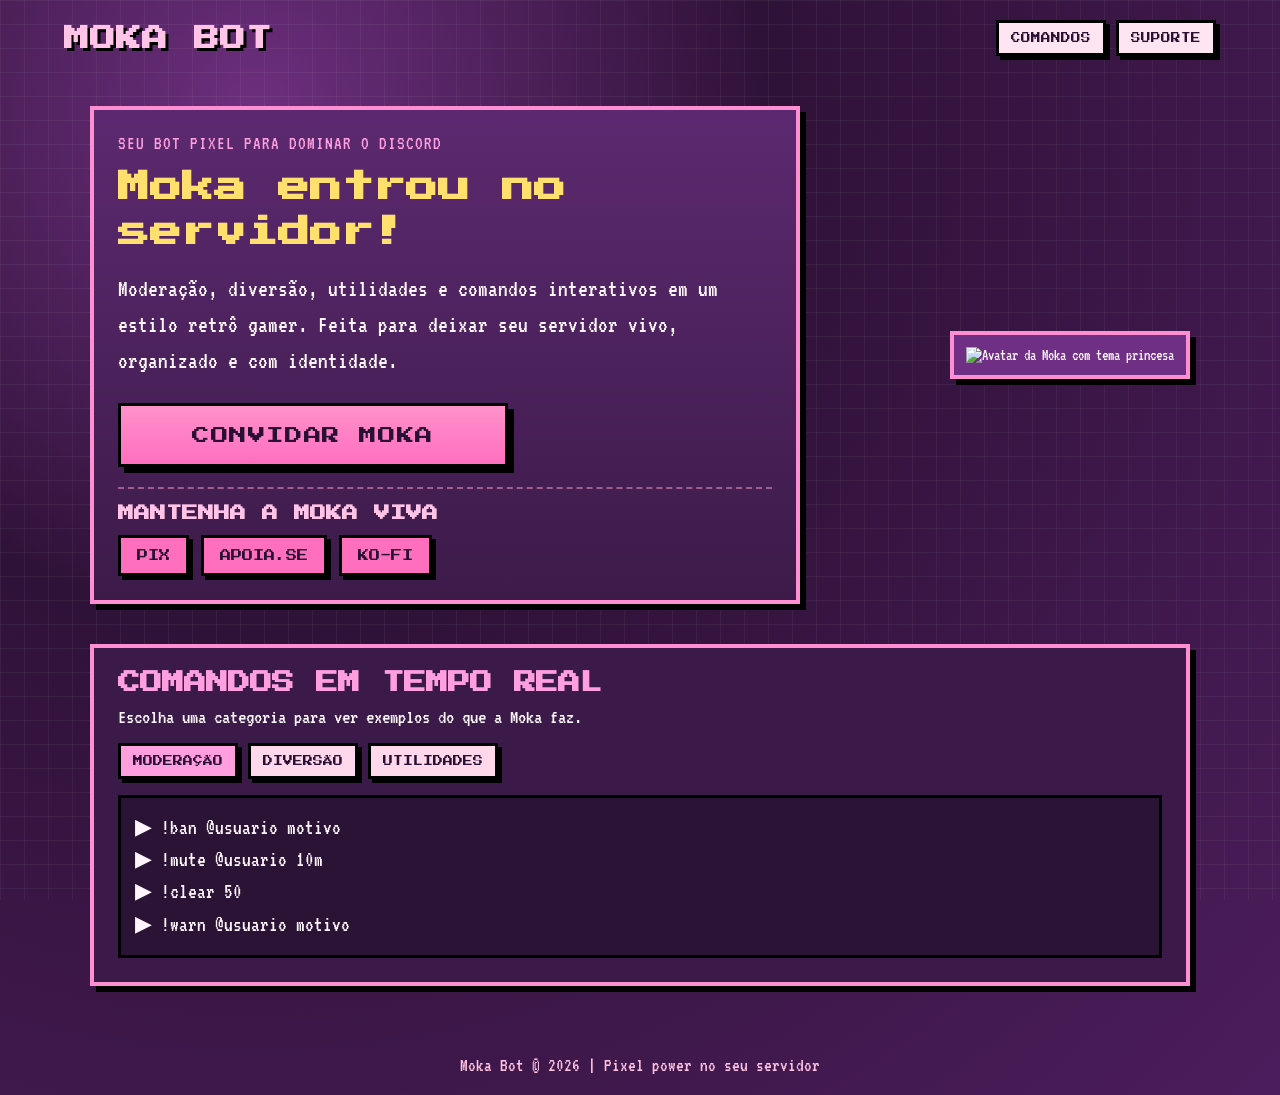
==== index.html @ 4745b2bd "feat:index, css e js base" ====
<!DOCTYPE html>
<!-- # Define o idioma principal da página como português do Brasil -->
<html lang="pt-BR">
<head>
	<!-- # Define a codificação para suportar acentos e caracteres especiais -->
	<meta charset="UTF-8">
	<!-- # Faz o site se adaptar corretamente em celular e tablet -->
	<meta name="viewport" content="width=device-width, initial-scale=1.0">
	<!-- # Título exibido na aba do navegador -->
	<title>Moka Bot | Discord</title>
	<!-- # Importa fontes com estilo retrô/pixel para o tema gamer -->
	<link rel="preconnect" href="https://fonts.googleapis.com">
	<link rel="preconnect" href="https://fonts.gstatic.com" crossorigin>
	<link href="https://fonts.googleapis.com/css2?family=Press+Start+2P&family=VT323&display=swap" rel="stylesheet">
	<!-- # Conecta o arquivo principal de estilos -->
	<link rel="stylesheet" href="style.css">
</head>
<body>
	<!-- # Camada de fundo decorativa com efeito pixel -->
	<div class="bg-layer" aria-hidden="true"></div>

	<!-- # Cabeçalho principal com nome e ação rápida -->
	<header class="topbar">
		<!-- # Nome da marca do bot -->
		<h1 class="logo">MOKA BOT</h1>
		<!-- # Grupo de ações rápidas no canto superior -->
		<div class="topbar-actions">
			<!-- # Link para a página de comandos completa -->
			<a class="pixel-btn pixel-btn-small" href="páginas/comandos.html">COMANDOS</a>
			<!-- # Botão de suporte ao lado do botão de comandos -->
			<a class="pixel-btn pixel-btn-small" href="#" target="_blank" rel="noopener noreferrer">SUPORTE</a>
		</div>
	</header>

	<!-- # Conteúdo principal da página -->
	<main>
		<!-- # Seção de destaque inicial (hero) -->
		<section class="hero">
			<!-- # Coluna com título, descrição e botões centrais -->
			<div class="hero-content">
				<!-- # Frase de impacto inicial -->
				<p class="tagline">SEU BOT PIXEL PARA DOMINAR O DISCORD</p>
				<!-- # Título principal da seção -->
				<h2>Moka entrou no servidor!</h2>
				<!-- # Texto explicando utilidade do bot -->
				<p class="hero-description">
					Moderação, diversão, utilidades e comandos interativos em um estilo retrô gamer.
					Feita para deixar seu servidor vivo, organizado e com identidade.
				</p>

				<!-- # Grupo de botões principais centralizados -->
				<div class="hero-actions">
					<!-- # Botão principal para convidar o bot ao servidor -->
					<a class="pixel-btn pixel-btn-primary invite-mega" href="#" target="_blank" rel="noopener noreferrer">CONVIDAR MOKA</a>
				</div>

				<!-- # Área de doações para manter o bot online -->
				<div class="donations">
					<!-- # Título curto da seção de apoio -->
					<h3>MANTENHA A MOKA VIVA</h3>
					<!-- # Botões de doação (você pode trocar os links depois) -->
					<div class="donation-actions">
						<a class="pixel-btn pixel-btn-donate" href="#" target="_blank" rel="noopener noreferrer">PIX</a>
						<a class="pixel-btn pixel-btn-donate" href="#" target="_blank" rel="noopener noreferrer">APOIA.SE</a>
						<a class="pixel-btn pixel-btn-donate" href="#" target="_blank" rel="noopener noreferrer">KO-FI</a>
					</div>
				</div>
			</div>

			<!-- # Coluna com imagem da Moka (princesa Jujuba) em destaque lateral -->
			<div class="hero-avatar-wrap">
				<!-- # Imagem principal do bot com texto alternativo para acessibilidade -->
				<img class="hero-avatar" src="imagens/moka.png" alt="Avatar da Moka com tema princesa">
			</div>
		</section>

		<!-- # Seção interativa para pré-visualizar comandos -->
		<section class="command-panel" id="comandos">
			<!-- # Título da seção de comandos -->
			<h2>COMANDOS EM TEMPO REAL</h2>
			<!-- # Texto de apoio para orientar o usuário -->
			<p>Escolha uma categoria para ver exemplos do que a Moka faz.</p>

			<!-- # Botões que trocam as categorias via JavaScript -->
			<div class="command-tabs" role="tablist" aria-label="Categorias de comandos">
				<button class="tab-btn is-active" data-category="mod">MODERAÇÃO</button>
				<button class="tab-btn" data-category="fun">DIVERSÃO</button>
				<button class="tab-btn" data-category="util">UTILIDADES</button>
			</div>

			<!-- # Caixa onde os comandos selecionados são mostrados dinamicamente -->
			<div class="command-output" id="commandOutput" aria-live="polite"></div>
		</section>
	</main>

	<!-- # Rodapé simples com identidade da marca -->
	<footer class="footer">
		<p>Moka Bot © 2026 | Pixel power no seu servidor</p>
	</footer>

	<!-- # Conecta o arquivo de interações da página -->
	<script src="script.js"></script>
</body>
</html>
---- style.css ----
:root {
	/* # Variáveis principais de cores para facilitar ajustes de tema */
	--bg-1: #2f1238;
	--bg-2: #4c1d5c;
	--pink-1: #ff6fbe;
	--pink-2: #ffc4e8;
	--yellow-1: #ffe06f;
	--cyan-1: #ff9fdf;
	--text-main: #fff5fc;
	--text-dark: #2b1232;
	--panel: #522063;
	--panel-border: #ff8fd2;
	--shadow-pixel: 6px 6px 0 #000000;
}

* {
	/* # Remove espaçamentos padrão e melhora consistência de layout */
	box-sizing: border-box;
	margin: 0;
	padding: 0;
}

body {
	/* # Define estilo base da página e fundo com gradiente */
	min-height: 100vh;
	font-family: "VT323", monospace;
	color: var(--text-main);
	background: radial-gradient(circle at 20% 10%, #6d2f7e 0%, var(--bg-1) 36%, var(--bg-2) 100%);
	overflow-x: hidden;
}

.bg-layer {
	/* # Cria um padrão quadriculado para lembrar jogo retrô */
	position: fixed;
	inset: 0;
	background-image:
		linear-gradient(rgba(255, 255, 255, 0.05) 1px, transparent 1px),
		linear-gradient(90deg, rgba(255, 255, 255, 0.05) 1px, transparent 1px);
	background-size: 24px 24px;
	pointer-events: none;
	z-index: -1;
}

.topbar {
	/* # Cabeçalho alinhado com espaçamento entre logo e botão */
	display: flex;
	align-items: center;
	justify-content: space-between;
	padding: 20px 5vw;
}

.topbar-actions {
	/* # Agrupa botões de navegação no canto direito */
	display: flex;
	gap: 10px;
	align-items: center;
}

.logo {
	/* # Tipografia pixel para reforçar o tema gamer */
	font-family: "Press Start 2P", cursive;
	font-size: clamp(1rem, 2.4vw, 1.6rem);
	color: var(--pink-2);
	text-shadow: 3px 3px 0 #000;
}

main {
	/* # Define largura máxima agradável em telas grandes */
	width: min(1100px, 92vw);
	margin: 0 auto 50px;
}

.hero {
	/* # Layout principal com duas colunas adaptável */
	display: grid;
	grid-template-columns: 1.2fr minmax(260px, 360px);
	gap: 30px;
	align-items: center;
	margin-top: 30px;
}

.hero-avatar-wrap {
	/* # Moldura com borda e sombra pixel da imagem principal */
	border: 4px solid var(--panel-border);
	background: #6e2f84;
	padding: 12px;
	box-shadow: var(--shadow-pixel);
	justify-self: end;
}

.hero-avatar {
	/* # Imagem responsiva ocupando toda a moldura */
	width: 100%;
	display: block;
	image-rendering: pixelated;
}

.hero-content {
	/* # Caixa de conteúdo com aparência de painel de jogo */
	border: 4px solid var(--panel-border);
	background: linear-gradient(180deg, #5c2970 0%, #3c1b49 100%);
	padding: 24px;
	box-shadow: var(--shadow-pixel);
}

.tagline {
	/* # Destaque curto acima do título principal */
	color: var(--cyan-1);
	letter-spacing: 1px;
	font-size: clamp(1rem, 2vw, 1.2rem);
	margin-bottom: 12px;
}

.hero-content h2 {
	/* # Título principal com fonte retrô */
	font-family: "Press Start 2P", cursive;
	font-size: clamp(1.2rem, 3vw, 2rem);
	line-height: 1.4;
	color: var(--yellow-1);
	margin-bottom: 16px;
}

.hero-description {
	/* # Texto descritivo com boa legibilidade */
	font-size: clamp(1.1rem, 2.5vw, 1.5rem);
	line-height: 1.5;
	margin-bottom: 24px;
}

.hero-actions,
.donation-actions {
	/* # Agrupa botões com quebra de linha quando necessário */
	display: flex;
	flex-wrap: wrap;
	gap: 12px;
}

.donations {
	/* # Bloco da seção de apoio financeiro */
	margin-top: 20px;
	padding-top: 16px;
	border-top: 2px dashed #ff9ccc80;
}

.donations h3 {
	/* # Título da seção de doações */
	font-family: "Press Start 2P", cursive;
	font-size: clamp(0.8rem, 2vw, 1rem);
	color: var(--pink-2);
	margin-bottom: 14px;
}

.pixel-btn {
	/* # Estilo base dos botões com cara de sprite retrô */
	border: 3px solid #000;
	background: #ffe4f2;
	color: var(--text-dark);
	font-family: "Press Start 2P", cursive;
	font-size: 0.7rem;
	text-decoration: none;
	padding: 12px 16px;
	box-shadow: 4px 4px 0 #000;
	transition: transform 120ms ease, box-shadow 120ms ease;
}

.pixel-btn:hover,
.pixel-btn:focus-visible {
	/* # Efeito de botão "pressionado" ao passar mouse ou focar */
	transform: translate(2px, 2px);
	box-shadow: 2px 2px 0 #000;
}

.pixel-btn-primary {
	/* # Variação principal para ação de convite */
	background: linear-gradient(180deg, #ff91cb 0%, #ff6fbe 100%);
	color: #2a0f34;
	border-color: #000;
}

.hero-actions .pixel-btn-primary {
	/* # Deixa o botão principal da home maior e mais chamativo */
	font-size: 1.1rem;
	padding: 20px 34px;
	box-shadow: 6px 6px 0 #000;
}

.invite-mega {
	/* # CTA principal no padrão de landing page de bot */
	min-width: 390px;
	text-align: center;
	letter-spacing: 0.6px;
}

.pixel-btn-donate {
	/* # Variação para botões de doação */
	background: var(--pink-1);
	color: #2a0f34;
}

.pixel-btn-small {
	/* # Variação compacta para o cabeçalho */
	font-size: 0.6rem;
	padding: 10px 12px;
}

.command-panel {
	/* # Caixa da seção interativa de comandos */
	margin-top: 40px;
	border: 4px solid var(--panel-border);
	background: #3b1a49;
	padding: 24px;
	box-shadow: var(--shadow-pixel);
}

.command-panel h2 {
	/* # Título da seção de comandos */
	font-family: "Press Start 2P", cursive;
	font-size: clamp(1rem, 2.8vw, 1.4rem);
	color: var(--cyan-1);
}

.command-panel p {
	/* # Texto introdutório da seção */
	font-size: 1.3rem;
	margin: 12px 0 16px;
}

.command-tabs {
	/* # Linha de abas para categorias */
	display: flex;
	flex-wrap: wrap;
	gap: 10px;
	margin-bottom: 16px;
}

.tab-btn {
	/* # Estilo dos botões de categoria */
	border: 3px solid #000;
	background: #ffd8ec;
	color: #2a0f34;
	font-family: "Press Start 2P", cursive;
	font-size: 0.62rem;
	padding: 10px 12px;
	cursor: pointer;
	box-shadow: 4px 4px 0 #000;
}

.tab-btn.is-active {
	/* # Estado ativo para mostrar aba selecionada */
	background: var(--cyan-1);
}

.command-output {
	/* # Painel onde os comandos aparecem */
	border: 3px solid #000;
	background: #2a1335;
	padding: 14px;
	min-height: 160px;
	font-size: 1.35rem;
	line-height: 1.5;
}

.footer {
	/* # Rodapé centralizado no final da página */
	text-align: center;
	padding: 20px;
	font-size: 1.2rem;
	color: #ffc2e1;
}

.commands-main {
	/* # Contêiner principal da página de documentação */
	width: min(1100px, 92vw);
	margin: 0 auto 50px;
	display: grid;
	gap: 20px;
}

.commands-hero,
.commands-tools {
	/* # Painéis reutilizáveis com borda pixel */
	border: 4px solid var(--panel-border);
	background: linear-gradient(180deg, #5c2970 0%, #3c1b49 100%);
	padding: 20px;
	box-shadow: var(--shadow-pixel);
}

.commands-hero h2 {
	/* # Título principal da documentação */
	font-family: "Press Start 2P", cursive;
	font-size: clamp(1rem, 2.6vw, 1.5rem);
	color: var(--yellow-1);
	margin-bottom: 12px;
}

.commands-hero p {
	/* # Texto explicativo da seção */
	font-size: 1.35rem;
	line-height: 1.45;
}

.commands-tools {
	/* # Layout vertical dos controles de filtro */
	display: grid;
	gap: 12px;
}

.doc-filters {
	/* # Linha de botões para seleção de categoria */
	display: flex;
	flex-wrap: wrap;
	gap: 10px;
}

.doc-filter-btn {
	/* # Botão base para filtro de categoria */
	border: 3px solid #000;
	background: #ffd8ec;
	color: #2a0f34;
	font-family: "Press Start 2P", cursive;
	font-size: 0.62rem;
	padding: 10px 12px;
	cursor: pointer;
	box-shadow: 4px 4px 0 #000;
}

.doc-filter-btn.is-active {
	/* # Estado ativo do filtro selecionado */
	background: var(--cyan-1);
}

#commandsPageOutput {
	/* # Dá um respiro acima da caixa de comandos na página secundária */
	margin-top: 6px;
}

@media (max-width: 860px) {
	/* # Ajusta layout para telas menores */
	.hero {
		grid-template-columns: 1fr;
	}

	.hero-avatar-wrap {
		width: min(360px, 100%);
		margin: 0 auto;
		justify-self: center;
	}

	.invite-mega {
		min-width: 100%;
	}

	.topbar-actions {
		gap: 8px;
	}
}
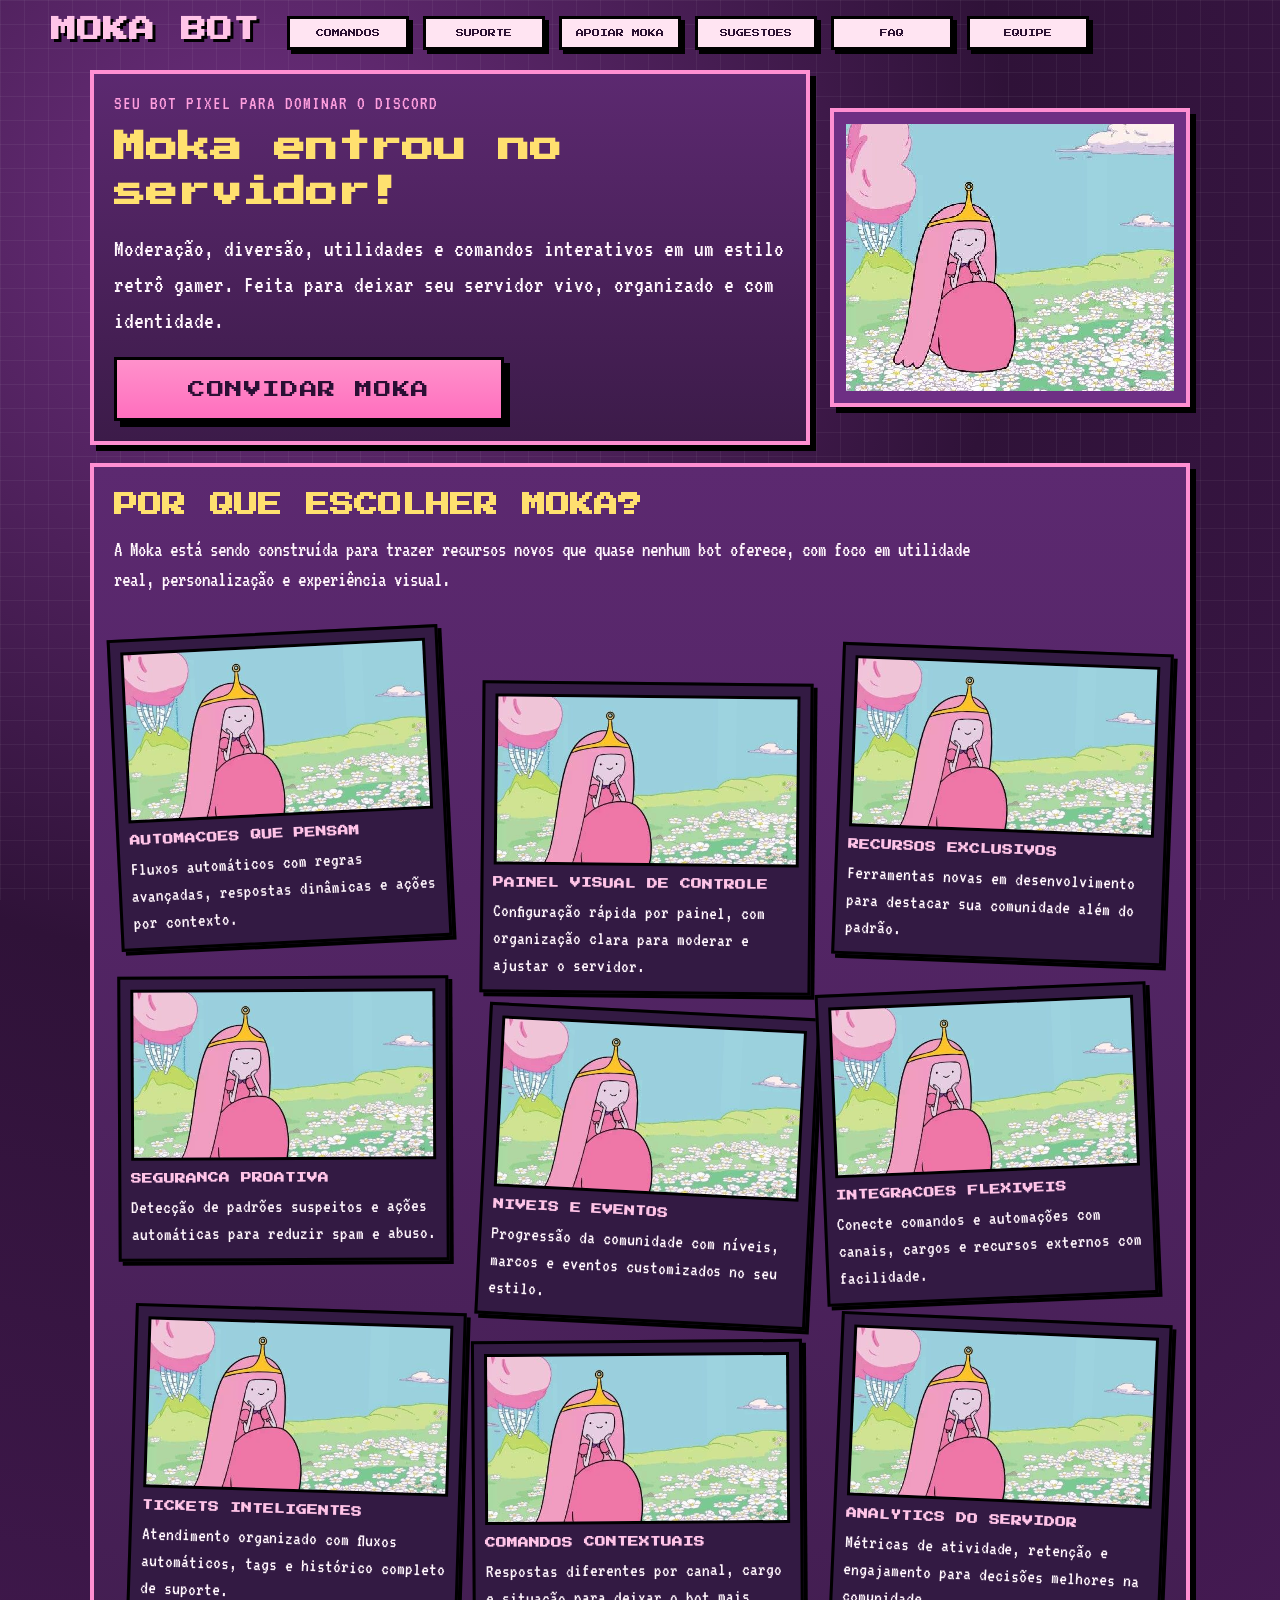
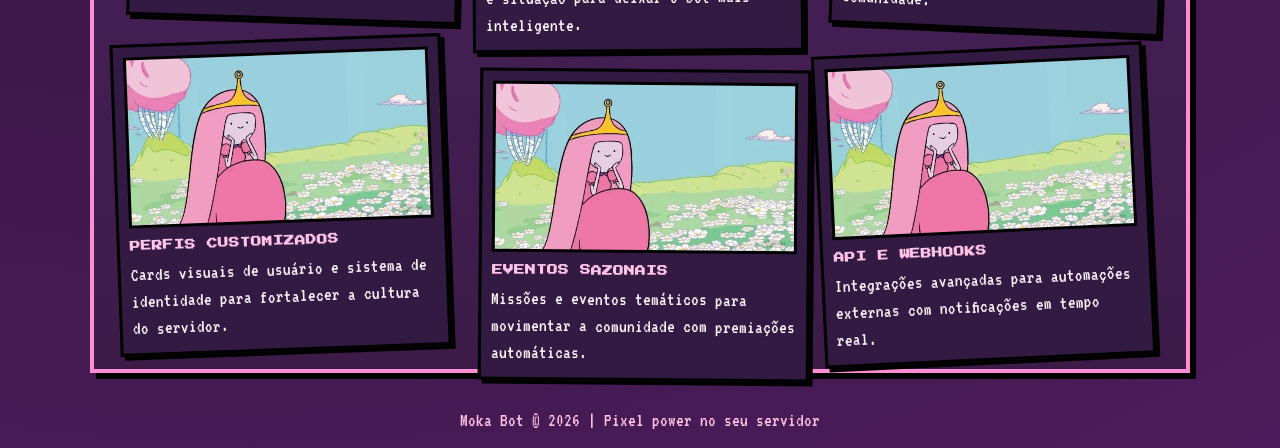
==== commit cecc0984: "feat: interações" ====
--- a/index.html
+++ b/index.html
@@ -22,13 +22,24 @@
 	<!-- # Cabeçalho principal com nome e ação rápida -->
 	<header class="topbar">
 		<!-- # Nome da marca do bot -->
-		<h1 class="logo">MOKA BOT</h1>
+		<h1>
+			<!-- # Clicar no nome leva para a tela inicial -->
+			<a class="logo logo-restart" href="index.html" aria-label="Ir para a página inicial">MOKA BOT</a>
+		</h1>
 		<!-- # Grupo de ações rápidas no canto superior -->
 		<div class="topbar-actions">
 			<!-- # Link para a página de comandos completa -->
 			<a class="pixel-btn pixel-btn-small" href="páginas/comandos.html">COMANDOS</a>
 			<!-- # Botão de suporte ao lado do botão de comandos -->
-			<a class="pixel-btn pixel-btn-small" href="#" target="_blank" rel="noopener noreferrer">SUPORTE</a>
+			<a class="pixel-btn pixel-btn-small" href="páginas/suporte.html">SUPORTE</a>
+			<!-- # Link para página/plataforma de apoio ao bot -->
+			<a class="pixel-btn pixel-btn-small" href="páginas/apoiar-moka.html">APOIAR MOKA</a>
+			<!-- # Canal de sugestões da comunidade -->
+			<a class="pixel-btn pixel-btn-small" href="páginas/sugestoes.html">SUGESTOES</a>
+			<!-- # Perguntas frequentes para tirar duvidas rápidas -->
+			<a class="pixel-btn pixel-btn-small" href="páginas/faq.html">FAQ</a>
+			<!-- # Informacoes da equipe do projeto -->
+			<a class="pixel-btn pixel-btn-small" href="páginas/equipe.html">EQUIPE</a>
 		</div>
 	</header>
 
@@ -53,44 +64,126 @@
 					<!-- # Botão principal para convidar o bot ao servidor -->
 					<a class="pixel-btn pixel-btn-primary invite-mega" href="#" target="_blank" rel="noopener noreferrer">CONVIDAR MOKA</a>
 				</div>
-
-				<!-- # Área de doações para manter o bot online -->
-				<div class="donations">
-					<!-- # Título curto da seção de apoio -->
-					<h3>MANTENHA A MOKA VIVA</h3>
-					<!-- # Botões de doação (você pode trocar os links depois) -->
-					<div class="donation-actions">
-						<a class="pixel-btn pixel-btn-donate" href="#" target="_blank" rel="noopener noreferrer">PIX</a>
-						<a class="pixel-btn pixel-btn-donate" href="#" target="_blank" rel="noopener noreferrer">APOIA.SE</a>
-						<a class="pixel-btn pixel-btn-donate" href="#" target="_blank" rel="noopener noreferrer">KO-FI</a>
-					</div>
-				</div>
 			</div>
 
 			<!-- # Coluna com imagem da Moka (princesa Jujuba) em destaque lateral -->
 			<div class="hero-avatar-wrap">
 				<!-- # Imagem principal do bot com texto alternativo para acessibilidade -->
-				<img class="hero-avatar" src="imagens/moka.png" alt="Avatar da Moka com tema princesa">
+				<!-- # TROQUE A IMAGEM AQUI: altere apenas o valor de src -->
+				<img class="hero-avatar" src="imagens/Moka2.jpg" alt="Avatar da Moka com tema princesa">
+            </div>
+		</section>
+
+		<!-- # Seção de valor para destacar diferenciais da Moka -->
+		<section class="why-moka" id="porque-moka">
+			<!-- # Título da seção com proposta principal -->
+			<h2>POR QUE ESCOLHER MOKA?</h2>
+			<!-- # Texto curto de posicionamento do bot -->
+			<p class="why-moka-subtitle">
+				A Moka está sendo construída para trazer recursos novos que quase nenhum bot oferece,
+				com foco em utilidade real, personalização e experiência visual.
+			</p>
+
+			<!-- # Grade de funcionalidades no estilo páginas de bot -->
+			<div class="feature-grid">
+				<!-- # Card de automações inteligentes -->
+				<article class="feature-card">
+					<!-- # TROQUE A IMAGEM AQUI: altere apenas o valor de src -->
+					<img class="feature-image" src="imagens/Moka2.jpg" alt="Preview da funcionalidade de automação da Moka">
+					<h3>AUTOMACOES QUE PENSAM</h3>
+					<p>Fluxos automáticos com regras avançadas, respostas dinâmicas e ações por contexto.</p>
+				</article>
+
+				<!-- # Card de dashboard e controle visual -->
+				<article class="feature-card">
+					<!-- # TROQUE A IMAGEM AQUI: altere apenas o valor de src -->
+					<img class="feature-image" src="imagens/Moka2.jpg" alt="Preview da funcionalidade de painel da Moka">
+					<h3>PAINEL VISUAL DE CONTROLE</h3>
+					<p>Configuração rápida por painel, com organização clara para moderar e ajustar o servidor.</p>
+				</article>
+
+				<!-- # Card de recursos exclusivos da comunidade -->
+				<article class="feature-card">
+					<!-- # TROQUE A IMAGEM AQUI: altere apenas o valor de src -->
+					<img class="feature-image" src="imagens/Moka2.jpg" alt="Preview da funcionalidade de comunidade da Moka">
+					<h3>RECURSOS EXCLUSIVOS</h3>
+					<p>Ferramentas novas em desenvolvimento para destacar sua comunidade além do padrão.</p>
+				</article>
+
+				<!-- # Card de segurança inteligente -->
+				<article class="feature-card">
+					<!-- # TROQUE A IMAGEM AQUI: altere apenas o valor de src -->
+					<img class="feature-image" src="imagens/Moka2.jpg" alt="Preview da funcionalidade de seguranca da Moka">
+					<h3>SEGURANCA PROATIVA</h3>
+					<p>Detecção de padrões suspeitos e ações automáticas para reduzir spam e abuso.</p>
+				</article>
+
+				<!-- # Card de sistema de niveis e eventos -->
+				<article class="feature-card">
+					<!-- # TROQUE A IMAGEM AQUI: altere apenas o valor de src -->
+					<img class="feature-image" src="imagens/Moka2.jpg" alt="Preview da funcionalidade de niveis da Moka">
+					<h3>NIVEIS E EVENTOS</h3>
+					<p>Progressão da comunidade com níveis, marcos e eventos customizados no seu estilo.</p>
+				</article>
+
+				<!-- # Card de integrações e personalização -->
+				<article class="feature-card">
+					<!-- # TROQUE A IMAGEM AQUI: altere apenas o valor de src -->
+					<img class="feature-image" src="imagens/Moka2.jpg" alt="Preview da funcionalidade de integracao da Moka">
+					<h3>INTEGRACOES FLEXIVEIS</h3>
+					<p>Conecte comandos e automações com canais, cargos e recursos externos com facilidade.</p>
+				</article>
+
+				<!-- # Card de tickets inteligentes -->
+				<article class="feature-card">
+					<!-- # TROQUE A IMAGEM AQUI: altere apenas o valor de src -->
+					<img class="feature-image" src="imagens/Moka2.jpg" alt="Preview da funcionalidade de tickets da Moka">
+					<h3>TICKETS INTELIGENTES</h3>
+					<p>Atendimento organizado com fluxos automáticos, tags e histórico completo de suporte.</p>
+				</article>
+
+				<!-- # Card de comandos contextuais -->
+				<article class="feature-card">
+					<!-- # TROQUE A IMAGEM AQUI: altere apenas o valor de src -->
+					<img class="feature-image" src="imagens/Moka2.jpg" alt="Preview da funcionalidade de comandos contextuais da Moka">
+					<h3>COMANDOS CONTEXTUAIS</h3>
+					<p>Respostas diferentes por canal, cargo e situação para deixar o bot mais inteligente.</p>
+				</article>
+
+				<!-- # Card de analytics do servidor -->
+				<article class="feature-card">
+					<!-- # TROQUE A IMAGEM AQUI: altere apenas o valor de src -->
+					<img class="feature-image" src="imagens/Moka2.jpg" alt="Preview da funcionalidade de analytics da Moka">
+					<h3>ANALYTICS DO SERVIDOR</h3>
+					<p>Métricas de atividade, retenção e engajamento para decisões melhores na comunidade.</p>
+				</article>
+
+				<!-- # Card de perfis customizados -->
+				<article class="feature-card">
+					<!-- # TROQUE A IMAGEM AQUI: altere apenas o valor de src -->
+					<img class="feature-image" src="imagens/Moka2.jpg" alt="Preview da funcionalidade de perfis da Moka">
+					<h3>PERFIS CUSTOMIZADOS</h3>
+					<p>Cards visuais de usuário e sistema de identidade para fortalecer a cultura do servidor.</p>
+				</article>
+
+				<!-- # Card de eventos sazonais -->
+				<article class="feature-card">
+					<!-- # TROQUE A IMAGEM AQUI: altere apenas o valor de src -->
+					<img class="feature-image" src="imagens/Moka2.jpg" alt="Preview da funcionalidade de eventos sazonais da Moka">
+					<h3>EVENTOS SAZONAIS</h3>
+					<p>Missões e eventos temáticos para movimentar a comunidade com premiações automáticas.</p>
+				</article>
+
+				<!-- # Card de API e webhooks -->
+				<article class="feature-card">
+					<!-- # TROQUE A IMAGEM AQUI: altere apenas o valor de src -->
+					<img class="feature-image" src="imagens/Moka2.jpg" alt="Preview da funcionalidade de API da Moka">
+					<h3>API E WEBHOOKS</h3>
+					<p>Integrações avançadas para automações externas com notificações em tempo real.</p>
+				</article>
 			</div>
 		</section>
 
-		<!-- # Seção interativa para pré-visualizar comandos -->
-		<section class="command-panel" id="comandos">
-			<!-- # Título da seção de comandos -->
-			<h2>COMANDOS EM TEMPO REAL</h2>
-			<!-- # Texto de apoio para orientar o usuário -->
-			<p>Escolha uma categoria para ver exemplos do que a Moka faz.</p>
-
-			<!-- # Botões que trocam as categorias via JavaScript -->
-			<div class="command-tabs" role="tablist" aria-label="Categorias de comandos">
-				<button class="tab-btn is-active" data-category="mod">MODERAÇÃO</button>
-				<button class="tab-btn" data-category="fun">DIVERSÃO</button>
-				<button class="tab-btn" data-category="util">UTILIDADES</button>
-			</div>
-
-			<!-- # Caixa onde os comandos selecionados são mostrados dinamicamente -->
-			<div class="command-output" id="commandOutput" aria-live="polite"></div>
-		</section>
 	</main>
 
 	<!-- # Rodapé simples com identidade da marca -->
--- a/style.css
+++ b/style.css
@@ -43,17 +43,29 @@
 
 .topbar {
 	/* # Cabeçalho alinhado com espaçamento entre logo e botão */
-	display: flex;
+	display: grid;
+	grid-template-columns: auto 1fr;
 	align-items: center;
-	justify-content: space-between;
-	padding: 20px 5vw;
+	gap: 14px 28px;
+	padding: 14px 4vw 10px;
 }
 
 .topbar-actions {
 	/* # Agrupa botões de navegação no canto direito */
 	display: flex;
-	gap: 10px;
+	gap: 16px 14px;
 	align-items: center;
+	flex-wrap: wrap;
+	justify-content: flex-start;
+	padding-top: 2px;
+}
+
+.topbar-actions .pixel-btn-small {
+	/* # Padroniza tamanho dos botões do topo para melhorar leitura */
+	min-width: 122px;
+	text-align: center;
+	font-size: 0.5rem;
+	padding: 10px 14px;
 }
 
 .logo {
@@ -64,19 +76,35 @@
 	text-shadow: 3px 3px 0 #000;
 }
 
+.logo-restart {
+	/* # Mantém visual do logo e adiciona interação de clique */
+	text-decoration: none;
+	background: none;
+	border: 0;
+	padding: 0;
+	cursor: pointer;
+	display: inline-block;
+}
+
+.logo-restart:focus-visible {
+	/* # Mostra foco acessível ao navegar por teclado */
+	outline: 2px dashed var(--pink-2);
+	outline-offset: 4px;
+}
+
 main {
 	/* # Define largura máxima agradável em telas grandes */
 	width: min(1100px, 92vw);
-	margin: 0 auto 50px;
+	margin: 10px auto 24px;
 }
 
 .hero {
 	/* # Layout principal com duas colunas adaptável */
 	display: grid;
 	grid-template-columns: 1.2fr minmax(260px, 360px);
-	gap: 30px;
+	gap: 20px;
 	align-items: center;
-	margin-top: 30px;
+	margin-top: 8px;
 }
 
 .hero-avatar-wrap {
@@ -99,7 +127,7 @@
 	/* # Caixa de conteúdo com aparência de painel de jogo */
 	border: 4px solid var(--panel-border);
 	background: linear-gradient(180deg, #5c2970 0%, #3c1b49 100%);
-	padding: 24px;
+	padding: 20px;
 	box-shadow: var(--shadow-pixel);
 }
 
@@ -124,7 +152,7 @@
 	/* # Texto descritivo com boa legibilidade */
 	font-size: clamp(1.1rem, 2.5vw, 1.5rem);
 	line-height: 1.5;
-	margin-bottom: 24px;
+	margin-bottom: 18px;
 }
 
 .hero-actions,
@@ -137,8 +165,8 @@
 
 .donations {
 	/* # Bloco da seção de apoio financeiro */
-	margin-top: 20px;
-	padding-top: 16px;
+	margin-top: 16px;
+	padding-top: 12px;
 	border-top: 2px dashed #ff9ccc80;
 }
 
@@ -191,6 +219,191 @@
 	letter-spacing: 0.6px;
 }
 
+.why-moka {
+	/* # Bloco de diferenciais da Moka abaixo do hero */
+	margin-top: 18px;
+	border: 4px solid var(--panel-border);
+	background: linear-gradient(180deg, #5c2970 0%, #3c1b49 100%);
+	padding: 20px;
+	box-shadow: var(--shadow-pixel);
+}
+
+.why-moka h2 {
+	/* # Título principal da seção de diferenciais */
+	font-family: "Press Start 2P", cursive;
+	font-size: clamp(1rem, 2.6vw, 1.5rem);
+	color: var(--yellow-1);
+	line-height: 1.5;
+}
+
+.why-moka-subtitle {
+	/* # Descrição curta para contextualizar os cards */
+	font-size: 1.32rem;
+	line-height: 1.45;
+	margin: 12px 0 16px;
+	max-width: 900px;
+}
+
+.feature-grid {
+	/* # Layout estilo diagrama: cards espalhados em pontos diferentes */
+	display: grid;
+	grid-template-columns: repeat(12, minmax(0, 1fr));
+	gap: 22px;
+	position: relative;
+	align-items: start;
+	padding: 12px 8px;
+}
+
+.feature-card {
+	/* # Card individual de funcionalidade */
+	border: 3px solid #000;
+	background: #331a43;
+	padding: 10px;
+	box-shadow: 4px 4px 0 #000;
+	--float-rot: 0deg;
+	--float-x: 0px;
+	--float-y: 0px;
+	transform: translate(var(--float-x), var(--float-y)) rotate(var(--float-rot));
+	transition: transform 140ms ease, box-shadow 140ms ease;
+}
+
+.feature-card:hover,
+.feature-card:focus-within {
+	/* # Mantém interação visual sem perder o estilo retrô */
+	transform: translate(var(--float-x), calc(var(--float-y) - 3px)) rotate(var(--float-rot));
+	box-shadow: 6px 6px 0 #000;
+}
+
+.feature-card:nth-child(1) {
+	/* # Primeiro card: esquerda superior */
+	grid-column: 1 / span 4;
+	--float-rot: -2.8deg;
+	--float-x: -8px;
+	--float-y: 8px;
+}
+
+.feature-card:nth-child(2) {
+	/* # Segundo card: centro mais abaixo */
+	grid-column: 5 / span 4;
+	--float-rot: 0.6deg;
+	--float-x: 6px;
+	--float-y: 58px;
+}
+
+.feature-card:nth-child(3) {
+	/* # Terceiro card: direita altura intermediária */
+	grid-column: 9 / span 4;
+	--float-rot: 2.2deg;
+	--float-x: 10px;
+	--float-y: 24px;
+}
+
+.feature-card:nth-child(4) {
+	/* # Quarto card: segunda linha à esquerda */
+	grid-column: 1 / span 4;
+	grid-row: 2;
+	--float-rot: -0.3deg;
+	--float-x: -4px;
+	--float-y: 18px;
+}
+
+.feature-card:nth-child(5) {
+	/* # Quinto card: segunda linha no centro */
+	grid-column: 5 / span 4;
+	grid-row: 2;
+	--float-rot: 2.9deg;
+	--float-x: 7px;
+	--float-y: 52px;
+}
+
+.feature-card:nth-child(6) {
+	/* # Sexto card: segunda linha à direita */
+	grid-column: 9 / span 4;
+	grid-row: 2;
+	--float-rot: -2.4deg;
+	--float-x: -6px;
+	--float-y: 30px;
+}
+
+.feature-card:nth-child(7) {
+	/* # Sétimo card: terceira linha à esquerda */
+	grid-column: 1 / span 4;
+	grid-row: 3;
+	--float-rot: 1.8deg;
+	--float-x: 9px;
+	--float-y: 16px;
+}
+
+.feature-card:nth-child(8) {
+	/* # Oitavo card: terceira linha no centro */
+	grid-column: 5 / span 4;
+	grid-row: 3;
+	--float-rot: -0.4deg;
+	--float-x: -3px;
+	--float-y: 48px;
+}
+
+.feature-card:nth-child(9) {
+	/* # Nono card: terceira linha à direita */
+	grid-column: 9 / span 4;
+	grid-row: 3;
+	--float-rot: 2.5deg;
+	--float-x: 8px;
+	--float-y: 26px;
+}
+
+.feature-card:nth-child(10) {
+	/* # Décimo card: quarta linha à esquerda */
+	grid-column: 1 / span 4;
+	grid-row: 4;
+	--float-rot: -2.1deg;
+	--float-x: -7px;
+	--float-y: 14px;
+}
+
+.feature-card:nth-child(11) {
+	/* # Décimo primeiro card: quarta linha no centro */
+	grid-column: 5 / span 4;
+	grid-row: 4;
+	--float-rot: 0.5deg;
+	--float-x: 4px;
+	--float-y: 44px;
+}
+
+.feature-card:nth-child(12) {
+	/* # Décimo segundo card: quarta linha à direita */
+	grid-column: 9 / span 4;
+	grid-row: 4;
+	--float-rot: -2.7deg;
+	--float-x: -9px;
+	--float-y: 24px;
+}
+
+.feature-image {
+	/* # Imagem de preview da funcionalidade */
+	width: 100%;
+	aspect-ratio: 16 / 9;
+	object-fit: cover;
+	display: block;
+	border: 3px solid #000;
+	margin-bottom: 10px;
+}
+
+.feature-card h3 {
+	/* # Título curto da funcionalidade */
+	font-family: "Press Start 2P", cursive;
+	font-size: 0.66rem;
+	line-height: 1.5;
+	color: var(--pink-2);
+	margin-bottom: 8px;
+}
+
+.feature-card p {
+	/* # Resumo da funcionalidade em linguagem simples */
+	font-size: 1.2rem;
+	line-height: 1.4;
+}
+
 .pixel-btn-donate {
 	/* # Variação para botões de doação */
 	background: var(--pink-1);
@@ -199,8 +412,8 @@
 
 .pixel-btn-small {
 	/* # Variação compacta para o cabeçalho */
-	font-size: 0.6rem;
-	padding: 10px 12px;
+	font-size: 0.55rem;
+	padding: 9px 11px;
 }
 
 .command-panel {
@@ -263,7 +476,7 @@
 .footer {
 	/* # Rodapé centralizado no final da página */
 	text-align: center;
-	padding: 20px;
+	padding: 14px 20px 18px;
 	font-size: 1.2rem;
 	color: #ffc2e1;
 }
@@ -271,9 +484,9 @@
 .commands-main {
 	/* # Contêiner principal da página de documentação */
 	width: min(1100px, 92vw);
-	margin: 0 auto 50px;
+	margin: 8px auto 22px;
 	display: grid;
-	gap: 20px;
+	gap: 14px;
 }
 
 .commands-hero,
@@ -302,7 +515,7 @@
 .commands-tools {
 	/* # Layout vertical dos controles de filtro */
 	display: grid;
-	gap: 12px;
+	gap: 10px;
 }
 
 .doc-filters {
@@ -336,8 +549,56 @@
 
 @media (max-width: 860px) {
 	/* # Ajusta layout para telas menores */
+	.topbar {
+		grid-template-columns: 1fr;
+		gap: 10px;
+		padding: 14px 4vw 8px;
+	}
+
+	.topbar-actions {
+		justify-content: flex-start;
+		gap: 10px;
+	}
+
 	.hero {
 		grid-template-columns: 1fr;
+		gap: 14px;
+		margin-top: 4px;
+	}
+
+	.why-moka {
+		margin-top: 14px;
+		padding: 16px;
+	}
+
+	.feature-grid {
+		/* # Em celular, volta para fluxo vertical para leitura fácil */
+		grid-template-columns: 1fr;
+		gap: 12px;
+		padding: 0;
+	}
+
+	.feature-grid::before {
+		display: none;
+	}
+
+	.feature-card,
+	.feature-card:nth-child(1),
+	.feature-card:nth-child(2),
+	.feature-card:nth-child(3),
+	.feature-card:nth-child(4),
+	.feature-card:nth-child(5),
+	.feature-card:nth-child(6),
+	.feature-card:nth-child(7),
+	.feature-card:nth-child(8),
+	.feature-card:nth-child(9),
+	.feature-card:nth-child(10),
+	.feature-card:nth-child(11),
+	.feature-card:nth-child(12) {
+		grid-column: auto;
+		grid-row: auto;
+		--float-rot: 0deg;
+		--float-y: 0px;
 	}
 
 	.hero-avatar-wrap {
@@ -349,8 +610,4 @@
 	.invite-mega {
 		min-width: 100%;
 	}
-
-	.topbar-actions {
-		gap: 8px;
-	}
-}
+}
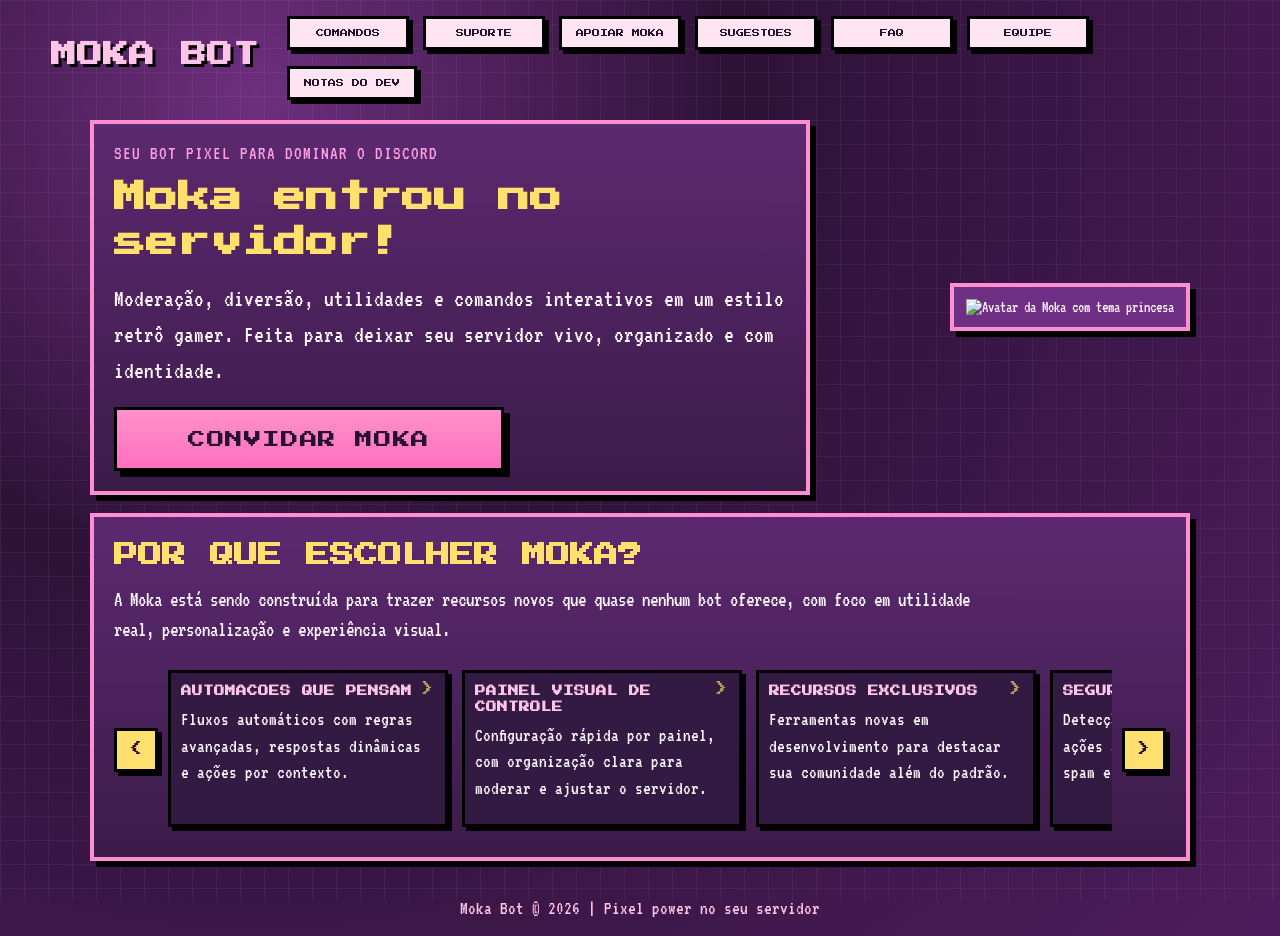
==== commit c7fcb381: "feat:melhorias no site" ====
--- a/index.html
+++ b/index.html
@@ -40,6 +40,8 @@
 			<a class="pixel-btn pixel-btn-small" href="páginas/faq.html">FAQ</a>
 			<!-- # Informacoes da equipe do projeto -->
 			<a class="pixel-btn pixel-btn-small" href="páginas/equipe.html">EQUIPE</a>
+			<!-- # Notas do desenvolvimento da Moka -->
+			<a class="pixel-btn pixel-btn-small" href="páginas/notas-dev.html">NOTAS DO DEV</a>
 		</div>
 	</header>
 
@@ -70,7 +72,7 @@
 			<div class="hero-avatar-wrap">
 				<!-- # Imagem principal do bot com texto alternativo para acessibilidade -->
 				<!-- # TROQUE A IMAGEM AQUI: altere apenas o valor de src -->
-				<img class="hero-avatar" src="imagens/Moka2.jpg" alt="Avatar da Moka com tema princesa">
+			<img class="hero-avatar" src="" alt="Avatar da Moka com tema princesa">
             </div>
 		</section>
 
@@ -84,12 +86,14 @@
 				com foco em utilidade real, personalização e experiência visual.
 			</p>
 
-			<!-- # Grade de funcionalidades no estilo páginas de bot -->
-			<div class="feature-grid">
+			<!-- # Carrossel em uma fileira com setas laterais -->
+			<div class="feature-carousel" aria-label="Carrossel de funcionalidades da Moka">
+				<button class="feature-nav feature-nav-prev" type="button" aria-label="Voltar card">&lt;</button>
+				<div class="feature-grid" id="featureTrack">
 				<!-- # Card de automações inteligentes -->
 				<article class="feature-card">
 					<!-- # TROQUE A IMAGEM AQUI: altere apenas o valor de src -->
-					<img class="feature-image" src="imagens/Moka2.jpg" alt="Preview da funcionalidade de automação da Moka">
+					<img class="feature-image" src="" alt="Preview da funcionalidade de automação da Moka">
 					<h3>AUTOMACOES QUE PENSAM</h3>
 					<p>Fluxos automáticos com regras avançadas, respostas dinâmicas e ações por contexto.</p>
 				</article>
@@ -97,7 +101,7 @@
 				<!-- # Card de dashboard e controle visual -->
 				<article class="feature-card">
 					<!-- # TROQUE A IMAGEM AQUI: altere apenas o valor de src -->
-					<img class="feature-image" src="imagens/Moka2.jpg" alt="Preview da funcionalidade de painel da Moka">
+					<img class="feature-image" src="" alt="Preview da funcionalidade de painel da Moka">
 					<h3>PAINEL VISUAL DE CONTROLE</h3>
 					<p>Configuração rápida por painel, com organização clara para moderar e ajustar o servidor.</p>
 				</article>
@@ -105,7 +109,7 @@
 				<!-- # Card de recursos exclusivos da comunidade -->
 				<article class="feature-card">
 					<!-- # TROQUE A IMAGEM AQUI: altere apenas o valor de src -->
-					<img class="feature-image" src="imagens/Moka2.jpg" alt="Preview da funcionalidade de comunidade da Moka">
+					<img class="feature-image" src="" alt="Preview da funcionalidade de comunidade da Moka">
 					<h3>RECURSOS EXCLUSIVOS</h3>
 					<p>Ferramentas novas em desenvolvimento para destacar sua comunidade além do padrão.</p>
 				</article>
@@ -113,7 +117,7 @@
 				<!-- # Card de segurança inteligente -->
 				<article class="feature-card">
 					<!-- # TROQUE A IMAGEM AQUI: altere apenas o valor de src -->
-					<img class="feature-image" src="imagens/Moka2.jpg" alt="Preview da funcionalidade de seguranca da Moka">
+					<img class="feature-image" src="" alt="Preview da funcionalidade de seguranca da Moka">
 					<h3>SEGURANCA PROATIVA</h3>
 					<p>Detecção de padrões suspeitos e ações automáticas para reduzir spam e abuso.</p>
 				</article>
@@ -121,7 +125,7 @@
 				<!-- # Card de sistema de niveis e eventos -->
 				<article class="feature-card">
 					<!-- # TROQUE A IMAGEM AQUI: altere apenas o valor de src -->
-					<img class="feature-image" src="imagens/Moka2.jpg" alt="Preview da funcionalidade de niveis da Moka">
+					<img class="feature-image" src="" alt="Preview da funcionalidade de niveis da Moka">
 					<h3>NIVEIS E EVENTOS</h3>
 					<p>Progressão da comunidade com níveis, marcos e eventos customizados no seu estilo.</p>
 				</article>
@@ -129,7 +133,7 @@
 				<!-- # Card de integrações e personalização -->
 				<article class="feature-card">
 					<!-- # TROQUE A IMAGEM AQUI: altere apenas o valor de src -->
-					<img class="feature-image" src="imagens/Moka2.jpg" alt="Preview da funcionalidade de integracao da Moka">
+					<img class="feature-image" src="" alt="Preview da funcionalidade de integracao da Moka">
 					<h3>INTEGRACOES FLEXIVEIS</h3>
 					<p>Conecte comandos e automações com canais, cargos e recursos externos com facilidade.</p>
 				</article>
@@ -137,7 +141,7 @@
 				<!-- # Card de tickets inteligentes -->
 				<article class="feature-card">
 					<!-- # TROQUE A IMAGEM AQUI: altere apenas o valor de src -->
-					<img class="feature-image" src="imagens/Moka2.jpg" alt="Preview da funcionalidade de tickets da Moka">
+					<img class="feature-image" src="" alt="Preview da funcionalidade de tickets da Moka">
 					<h3>TICKETS INTELIGENTES</h3>
 					<p>Atendimento organizado com fluxos automáticos, tags e histórico completo de suporte.</p>
 				</article>
@@ -145,7 +149,7 @@
 				<!-- # Card de comandos contextuais -->
 				<article class="feature-card">
 					<!-- # TROQUE A IMAGEM AQUI: altere apenas o valor de src -->
-					<img class="feature-image" src="imagens/Moka2.jpg" alt="Preview da funcionalidade de comandos contextuais da Moka">
+					<img class="feature-image" src="" alt="Preview da funcionalidade de comandos contextuais da Moka">
 					<h3>COMANDOS CONTEXTUAIS</h3>
 					<p>Respostas diferentes por canal, cargo e situação para deixar o bot mais inteligente.</p>
 				</article>
@@ -153,7 +157,7 @@
 				<!-- # Card de analytics do servidor -->
 				<article class="feature-card">
 					<!-- # TROQUE A IMAGEM AQUI: altere apenas o valor de src -->
-					<img class="feature-image" src="imagens/Moka2.jpg" alt="Preview da funcionalidade de analytics da Moka">
+					<img class="feature-image" src="" alt="Preview da funcionalidade de analytics da Moka">
 					<h3>ANALYTICS DO SERVIDOR</h3>
 					<p>Métricas de atividade, retenção e engajamento para decisões melhores na comunidade.</p>
 				</article>
@@ -161,7 +165,7 @@
 				<!-- # Card de perfis customizados -->
 				<article class="feature-card">
 					<!-- # TROQUE A IMAGEM AQUI: altere apenas o valor de src -->
-					<img class="feature-image" src="imagens/Moka2.jpg" alt="Preview da funcionalidade de perfis da Moka">
+					<img class="feature-image" src="" alt="Preview da funcionalidade de perfis da Moka">
 					<h3>PERFIS CUSTOMIZADOS</h3>
 					<p>Cards visuais de usuário e sistema de identidade para fortalecer a cultura do servidor.</p>
 				</article>
@@ -169,7 +173,7 @@
 				<!-- # Card de eventos sazonais -->
 				<article class="feature-card">
 					<!-- # TROQUE A IMAGEM AQUI: altere apenas o valor de src -->
-					<img class="feature-image" src="imagens/Moka2.jpg" alt="Preview da funcionalidade de eventos sazonais da Moka">
+					<img class="feature-image" src="" alt="Preview da funcionalidade de eventos sazonais da Moka">
 					<h3>EVENTOS SAZONAIS</h3>
 					<p>Missões e eventos temáticos para movimentar a comunidade com premiações automáticas.</p>
 				</article>
@@ -177,10 +181,12 @@
 				<!-- # Card de API e webhooks -->
 				<article class="feature-card">
 					<!-- # TROQUE A IMAGEM AQUI: altere apenas o valor de src -->
-					<img class="feature-image" src="imagens/Moka2.jpg" alt="Preview da funcionalidade de API da Moka">
+					<img class="feature-image" src="" alt="Preview da funcionalidade de API da Moka">
 					<h3>API E WEBHOOKS</h3>
 					<p>Integrações avançadas para automações externas com notificações em tempo real.</p>
 				</article>
+				</div>
+				<button class="feature-nav feature-nav-next" type="button" aria-label="Avançar card">&gt;</button>
 			</div>
 		</section>
 
--- a/style.css
+++ b/style.css
@@ -244,14 +244,59 @@
 	max-width: 900px;
 }
 
+.feature-carousel {
+	/* # Estrutura do carrossel em linha única */
+	display: grid;
+	grid-template-columns: auto 1fr auto;
+	align-items: center;
+	gap: 10px;
+}
+
+.feature-nav {
+	/* # Botões laterais para navegar entre os cards */
+	border: 3px solid #000;
+	background: var(--yellow-1);
+	color: #2a0f34;
+	font-family: "Press Start 2P", cursive;
+	font-size: 0.9rem;
+	line-height: 1;
+	width: 44px;
+	height: 44px;
+	cursor: pointer;
+	box-shadow: 4px 4px 0 #000;
+	transition: transform 120ms ease, box-shadow 120ms ease, background-color 120ms ease;
+}
+
+.feature-nav:hover,
+.feature-nav:focus-visible {
+	transform: translateY(-2px);
+	box-shadow: 6px 6px 0 #000;
+	background: var(--cyan-1);
+	outline: none;
+}
+
+.feature-nav:active {
+	transform: translateY(1px);
+	box-shadow: 2px 2px 0 #000;
+}
+
 .feature-grid {
-	/* # Layout estilo diagrama: cards espalhados em pontos diferentes */
-	display: grid;
-	grid-template-columns: repeat(12, minmax(0, 1fr));
-	gap: 22px;
-	position: relative;
-	align-items: start;
-	padding: 12px 8px;
+	/* # Trilha horizontal de cards em uma fileira */
+	display: flex;
+	gap: 14px;
+	overflow-x: auto;
+	overflow-y: hidden;
+	padding: 8px 2px 10px;
+	scroll-snap-type: x mandatory;
+	scroll-behavior: smooth;
+	-webkit-overflow-scrolling: touch;
+	-ms-overflow-style: none;
+	scrollbar-width: none;
+}
+
+.feature-grid::-webkit-scrollbar {
+	/* # Esconde a barrinha cinza em navegadores WebKit */
+	display: none;
 }
 
 .feature-card {
@@ -260,123 +305,42 @@
 	background: #331a43;
 	padding: 10px;
 	box-shadow: 4px 4px 0 #000;
-	--float-rot: 0deg;
-	--float-x: 0px;
-	--float-y: 0px;
-	transform: translate(var(--float-x), var(--float-y)) rotate(var(--float-rot));
-	transition: transform 140ms ease, box-shadow 140ms ease;
+	position: relative;
+	cursor: pointer;
+	flex: 0 0 min(280px, 82vw);
+	scroll-snap-align: start;
+	transform: translateY(0);
+	transition: transform 140ms ease, box-shadow 140ms ease, border-color 140ms ease;
 }
 
 .feature-card:hover,
 .feature-card:focus-within {
-	/* # Mantém interação visual sem perder o estilo retrô */
-	transform: translate(var(--float-x), calc(var(--float-y) - 3px)) rotate(var(--float-rot));
+	/* # Efeito de seleção: o card sobe como destaque */
+	transform: translateY(-8px);
 	box-shadow: 6px 6px 0 #000;
-}
-
-.feature-card:nth-child(1) {
-	/* # Primeiro card: esquerda superior */
-	grid-column: 1 / span 4;
-	--float-rot: -2.8deg;
-	--float-x: -8px;
-	--float-y: 8px;
-}
-
-.feature-card:nth-child(2) {
-	/* # Segundo card: centro mais abaixo */
-	grid-column: 5 / span 4;
-	--float-rot: 0.6deg;
-	--float-x: 6px;
-	--float-y: 58px;
-}
-
-.feature-card:nth-child(3) {
-	/* # Terceiro card: direita altura intermediária */
-	grid-column: 9 / span 4;
-	--float-rot: 2.2deg;
-	--float-x: 10px;
-	--float-y: 24px;
-}
-
-.feature-card:nth-child(4) {
-	/* # Quarto card: segunda linha à esquerda */
-	grid-column: 1 / span 4;
-	grid-row: 2;
-	--float-rot: -0.3deg;
-	--float-x: -4px;
-	--float-y: 18px;
-}
-
-.feature-card:nth-child(5) {
-	/* # Quinto card: segunda linha no centro */
-	grid-column: 5 / span 4;
-	grid-row: 2;
-	--float-rot: 2.9deg;
-	--float-x: 7px;
-	--float-y: 52px;
-}
-
-.feature-card:nth-child(6) {
-	/* # Sexto card: segunda linha à direita */
-	grid-column: 9 / span 4;
-	grid-row: 2;
-	--float-rot: -2.4deg;
-	--float-x: -6px;
-	--float-y: 30px;
-}
-
-.feature-card:nth-child(7) {
-	/* # Sétimo card: terceira linha à esquerda */
-	grid-column: 1 / span 4;
-	grid-row: 3;
-	--float-rot: 1.8deg;
-	--float-x: 9px;
-	--float-y: 16px;
-}
-
-.feature-card:nth-child(8) {
-	/* # Oitavo card: terceira linha no centro */
-	grid-column: 5 / span 4;
-	grid-row: 3;
-	--float-rot: -0.4deg;
-	--float-x: -3px;
-	--float-y: 48px;
-}
-
-.feature-card:nth-child(9) {
-	/* # Nono card: terceira linha à direita */
-	grid-column: 9 / span 4;
-	grid-row: 3;
-	--float-rot: 2.5deg;
-	--float-x: 8px;
-	--float-y: 26px;
-}
-
-.feature-card:nth-child(10) {
-	/* # Décimo card: quarta linha à esquerda */
-	grid-column: 1 / span 4;
-	grid-row: 4;
-	--float-rot: -2.1deg;
-	--float-x: -7px;
-	--float-y: 14px;
-}
-
-.feature-card:nth-child(11) {
-	/* # Décimo primeiro card: quarta linha no centro */
-	grid-column: 5 / span 4;
-	grid-row: 4;
-	--float-rot: 0.5deg;
-	--float-x: 4px;
-	--float-y: 44px;
-}
-
-.feature-card:nth-child(12) {
-	/* # Décimo segundo card: quarta linha à direita */
-	grid-column: 9 / span 4;
-	grid-row: 4;
-	--float-rot: -2.7deg;
-	--float-x: -9px;
-	--float-y: 24px;
+	border-color: var(--yellow-1);
+}
+
+.feature-card::after {
+	/* # Setinha de foco/seleção no estilo game show */
+	content: ">";
+	position: absolute;
+	top: 10px;
+	right: 10px;
+	font-family: "Press Start 2P", cursive;
+	font-size: 0.85rem;
+	line-height: 1;
+	color: var(--yellow-1);
+	opacity: 0.65;
+	transform: translateX(0);
+	transition: transform 140ms ease, opacity 140ms ease, color 140ms ease;
+}
+
+.feature-card:hover::after,
+.feature-card:focus-within::after {
+	opacity: 1;
+	color: var(--cyan-1);
+	transform: translateX(4px);
 }
 
 .feature-image {
@@ -387,6 +351,11 @@
 	display: block;
 	border: 3px solid #000;
 	margin-bottom: 10px;
+}
+
+.feature-image[src=""] {
+	/* # Evita ícone quebrado quando a imagem ainda não foi definida */
+	display: none;
 }
 
 .feature-card h3 {
@@ -547,6 +516,61 @@
 	margin-top: 6px;
 }
 
+.faq-list {
+	/* # Lista vertical de perguntas expansíveis */
+	display: grid;
+	gap: 10px;
+}
+
+.faq-item {
+	/* # Bloco individual de pergunta e resposta */
+	border: 3px solid #000;
+	background: #331a43;
+	box-shadow: 4px 4px 0 #000;
+	padding: 0;
+}
+
+.faq-question {
+	/* # Mostra apenas a pergunta com clique para abrir */
+	list-style: none;
+	position: relative;
+	font-family: "Press Start 2P", cursive;
+	font-size: 0.66rem;
+	line-height: 1.5;
+	padding: 12px 34px 12px 12px;
+	cursor: pointer;
+	color: var(--pink-2);
+	user-select: none;
+}
+
+.faq-question::-webkit-details-marker {
+	display: none;
+}
+
+.faq-question::after {
+	/* # Setinha pequena no canto direito */
+	content: ">";
+	position: absolute;
+	top: 12px;
+	right: 12px;
+	font-size: 0.65rem;
+	line-height: 1;
+	color: var(--yellow-1);
+	transition: transform 120ms ease;
+}
+
+.faq-item[open] .faq-question::after {
+	transform: rotate(90deg);
+}
+
+.faq-answer {
+	/* # Resposta só aparece após clique na pergunta */
+	margin: 0;
+	padding: 0 12px 12px;
+	font-size: 1.22rem;
+	line-height: 1.4;
+}
+
 @media (max-width: 860px) {
 	/* # Ajusta layout para telas menores */
 	.topbar {
@@ -572,33 +596,25 @@
 	}
 
 	.feature-grid {
-		/* # Em celular, volta para fluxo vertical para leitura fácil */
-		grid-template-columns: 1fr;
+		/* # Em celular, mantém a fileira com scroll horizontal */
 		gap: 12px;
 		padding: 0;
 	}
 
-	.feature-grid::before {
-		display: none;
-	}
-
-	.feature-card,
-	.feature-card:nth-child(1),
-	.feature-card:nth-child(2),
-	.feature-card:nth-child(3),
-	.feature-card:nth-child(4),
-	.feature-card:nth-child(5),
-	.feature-card:nth-child(6),
-	.feature-card:nth-child(7),
-	.feature-card:nth-child(8),
-	.feature-card:nth-child(9),
-	.feature-card:nth-child(10),
-	.feature-card:nth-child(11),
-	.feature-card:nth-child(12) {
+	.feature-carousel {
+		grid-template-columns: 1fr;
+		gap: 8px;
+	}
+
+	.feature-nav {
+		width: 100%;
+		height: 38px;
+	}
+
+	.feature-card {
 		grid-column: auto;
 		grid-row: auto;
-		--float-rot: 0deg;
-		--float-y: 0px;
+		flex-basis: min(300px, 88vw);
 	}
 
 	.hero-avatar-wrap {
